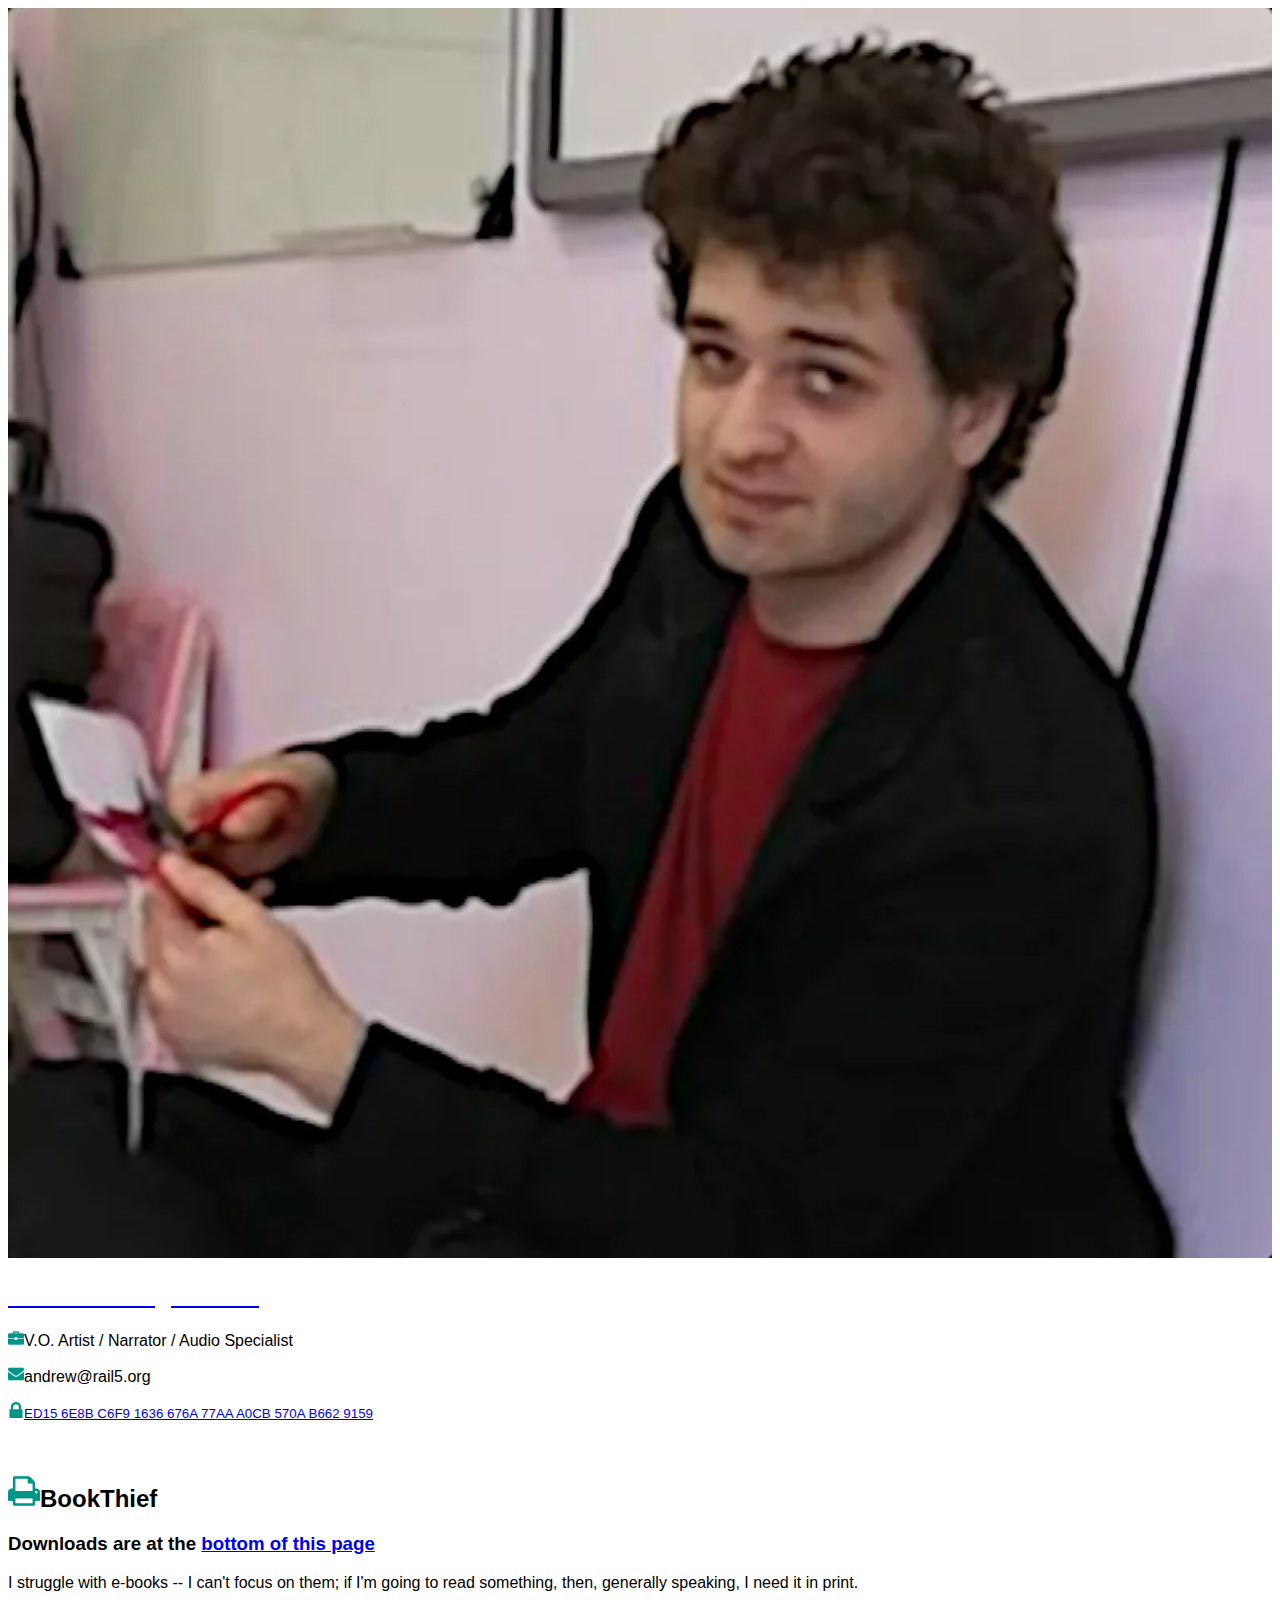
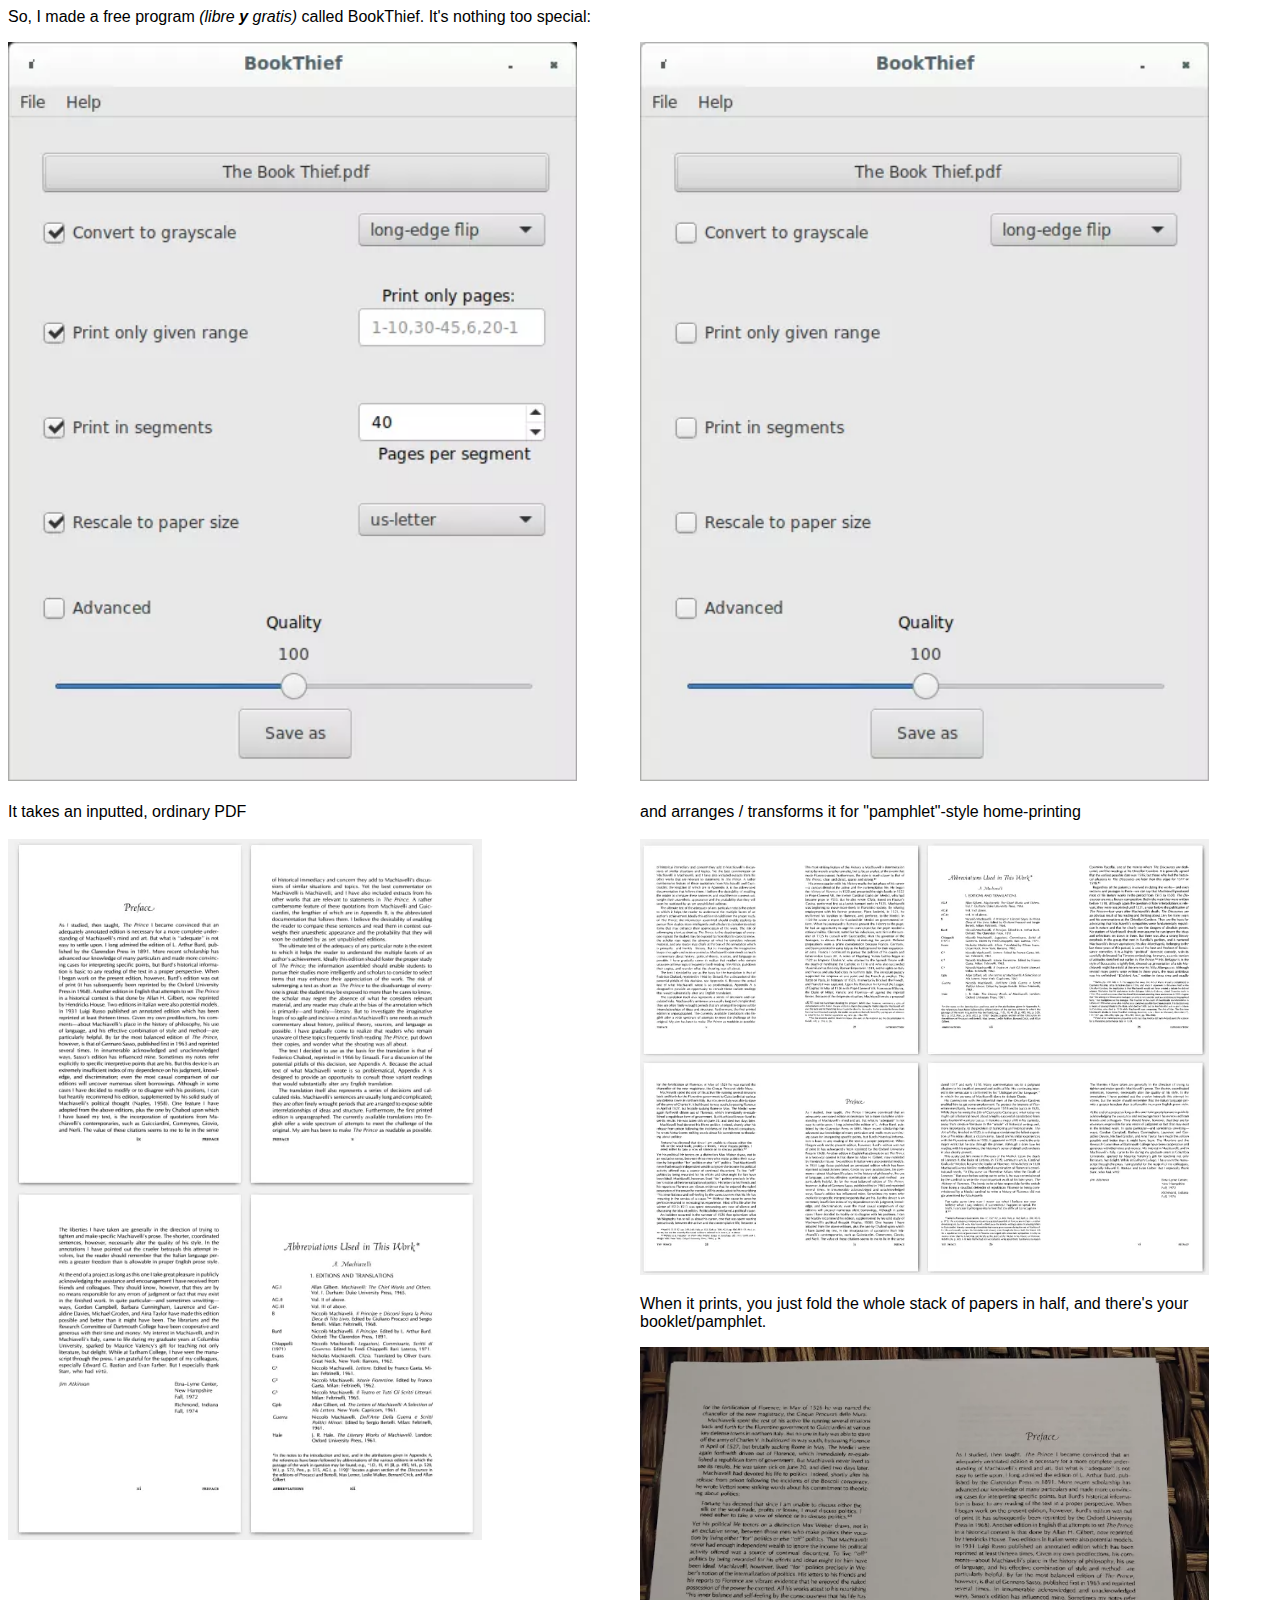
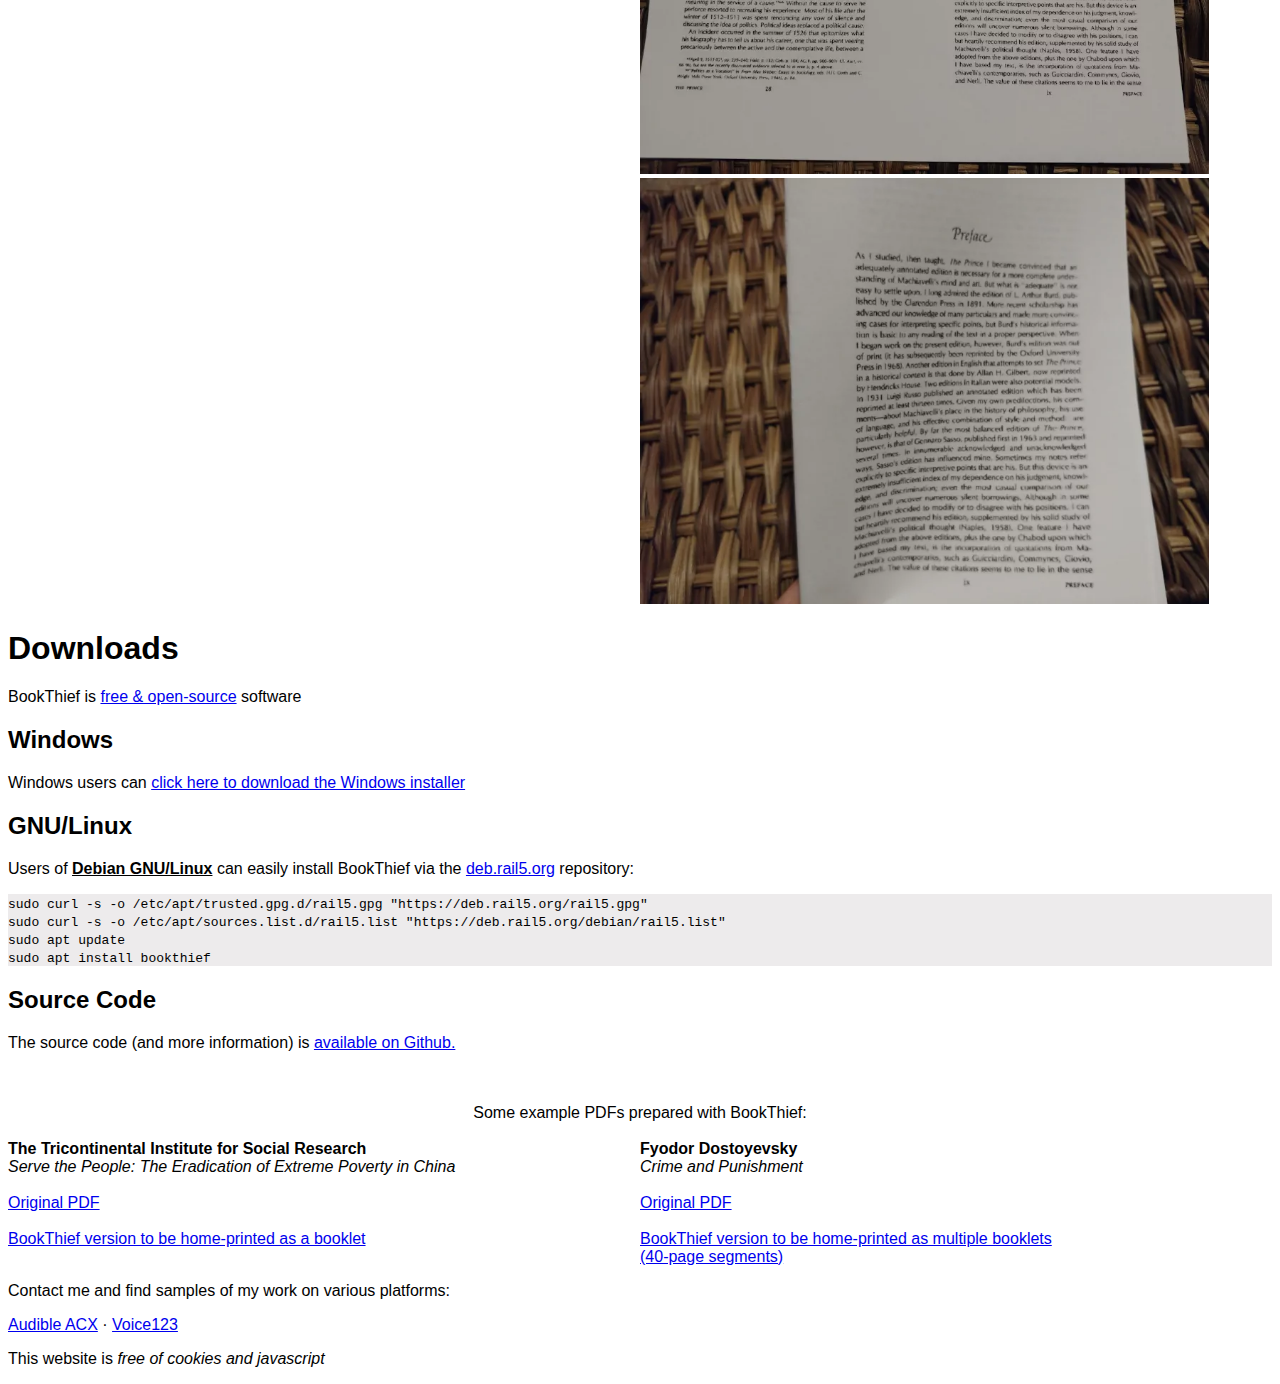
==== bookthief.html @ f64c9c20 "Clearing history" ====
<!DOCTYPE html>
<html>
<title>rail5</title>
<meta charset="UTF-8">
<meta name="viewport" content="width=device-width, initial-scale=1">
<link rel="stylesheet" href="https://rail5.org/w3.css">
<link rel='stylesheet' href='https://rail5.org/roboto.css'>
<link rel="stylesheet" href="https://rail5.org/font-awesome.min.css">
<style>
html,body,h1,h2,h3,h4,h5,h6 {font-family: "Roboto", sans-serif}

#code {
	width: 100%;
	white-space: nowrap;
	background-color: #edebec;
	overflow-x: auto;
}

</style>

<body class="w3-light-grey">

<!-- Page Container -->
<div class="w3-content w3-margin-top" style="max-width:1400px;">

  <!-- The Grid -->
  <div class="w3-row-padding">
  
	<!-- Left Column -->
	<div class="w3-third">
	
	  <div class="w3-white w3-text-grey w3-card-4">
		<div class="w3-display-container">
		  <a href="https://rail5.org"><img src="images/av.webp" style="width:100%" alt="Avatar">
		  <div class="w3-display-bottomleft w3-container w3-text-black">
			<h2><font color="#FFFFFF">Andrew S. Rightenburg</font></h2>
		  </div></a>
		</div>
		<div class="w3-container">
		  <p><img src="images/icons/briefcase.webp" width="16px" height="16px"><i class="w3-margin-right w3-large w3-text-teal"></i>V.O. Artist / Narrator / Audio Specialist</p>
		  <p><img src="images/icons/mail.webp" width="16px" height="16px"><i class="w3-margin-right w3-large w3-text-teal"></i>andrew@rail5.org</p>
		  <p><img src="images/icons/lock.webp" width="16px" height="16px"><i class="w3-margin-right w3-large w3-text-teal"></i><small><a href="pgpkey.txt">ED15 6E8B C6F9 1636 676A 77AA A0CB 570A B662 9159</a></small></p>
		</div>
	  </div><br>

	<!-- End Left Column -->
	</div>

	<!-- Right Column -->
	<div class="w3-twothird">
	
	  <div class="w3-container w3-card w3-white w3-margin-bottom">
		<h2 class="w3-text-grey w3-padding-16"><img src="images/icons/print.webp" width="32px" height="32px"><i class="w3-margin-right w3-xxlarge w3-text-teal"></i>BookThief</h2>
		<div class="w3-container">

		  <p><h3>Downloads are at the <a href="#download">bottom of this page</a></h3></p>

		  <p>I struggle with e-books -- I can't focus on them; if I'm going to read something, then, generally speaking, I need it in print.</p>
		  <p>So, I made a free program <i>(libre <strong>y</strong> gratis)</i> called BookThief. It's nothing too special:</p>
		  
		  <div style="width:50%; float:left;">
		  <img src="images/bookthief-screenshot2.webp" width="90%" height="20%">
		  </div>
		  
		  <div style="margin-left:50%;">
		  <img src="images/bookthief-screenshot1.webp" width="90%" height="20%">
	  </div>
	<br>
	  
	  <div style="width:50%; float:left;">
	  It takes an inputted, ordinary PDF<br><br>
	  <img src="images/bookthief-before.webp" width="75%" height="20%">
		  </div>
		  
		  <div style="margin-left:50%;">
		   and arranges / transforms it for "pamphlet"-style home-printing<br><br>
		  <img src="images/bookthief-after.webp" width="90%" height="40%">
	  </div>
	  
	  </div>
	  <p>When it prints, you just fold the whole stack of papers in half, and there's your booklet/pamphlet.</p>
	  
	  <div style="width:50%; float:left;">
	  <img src="images/bookthief-print1.webp" width="90%" height="20%">
		  </div>
		  
		  <div style="margin-left:50%;">
		  <img src="images/bookthief-print2.webp" width="90%" height="20%">
	  </div>
	  
	  <div id="download">
	  <h1>Downloads</h1>
	  <p>BookThief is <a href="https://github.com/rail5" target="_blank">free & open-source</a> software</p>
	  
	<h2>Windows</h2>
	<p>Windows users can <a href="https://github.com/rail5/bookthief/releases/download/v11.2.3/BookThief-11.2.3-Installer.exe">click here to download the Windows installer</a></p>

	<h2>GNU/Linux</h2>
	
	<p>Users of <b><u>Debian GNU/Linux</u></b> can easily install BookThief via the <a href="https://deb.rail5.org">deb.rail5.org</a> repository:<br>
	<div id="code">
		<code>sudo curl -s -o /etc/apt/trusted.gpg.d/rail5.gpg "https://deb.rail5.org/rail5.gpg"<br>
		sudo curl -s -o /etc/apt/sources.list.d/rail5.list "https://deb.rail5.org/debian/rail5.list"<br>
		sudo apt update<br>
		sudo apt install bookthief</code>
	</div>
	</p>
	
	<h2>Source Code</h2>
	
	<p>The source code (and more information) is <a href="https://github.com/rail5/bookthief">available on Github.</a></p>
	
	</div>
	<br><br>
	<div align="center">Some example PDFs prepared with BookThief:</div><br>
		<div style="width:50%; float:left;">
		<b>The Tricontinental Institute for Social Research</b><br>
		<i>Serve the People: The Eradication of Extreme Poverty in China</i><br><br>
		<a href="https://rail5.org/bt/20210719_Study-Alleviation-of-poverty_EN_Web-1.pdf">Original PDF</a><br><br><a href="https://rail5.org/bt/bt-tricontinental-study.pdf">BookThief version to be home-printed as a booklet</a>
	</div>
									 
	<div style="margin-left:50%;">

	  <b>Fyodor Dostoyevsky</b><br>
	  <i>Crime and Punishment</i><br><br>
	  <a href="https://rail5.org/bt/crime-and-punishment.pdf">Original PDF</a><br><br><a href="https://rail5.org/bt/bookthief-crime and punishment.zip">BookThief version to be home-printed as multiple booklets<br>(40-page segments)</a></div>

	</div>


	  </div>




	  </div>


	</div>
	<!-- End Right Column -->

	
  <!-- End Grid -->
  </div>
  
  <!-- End Page Container -->
</div>

<footer class="w3-container w3-teal w3-center w3-margin-top">
  <p>Contact me and find samples of my work on various platforms:</p>
  <a href="https://www.acx.com/narrator?p=A2EKKHAI6O4BQQ" target="_blank">Audible ACX</a> &middot; <a href="https://voice123.com/voice-actor/andrewrightenburg" target="_blank">Voice123</a>
  <p>This website is <i>free of cookies and javascript</i></p>
</footer>

</body>
</html>
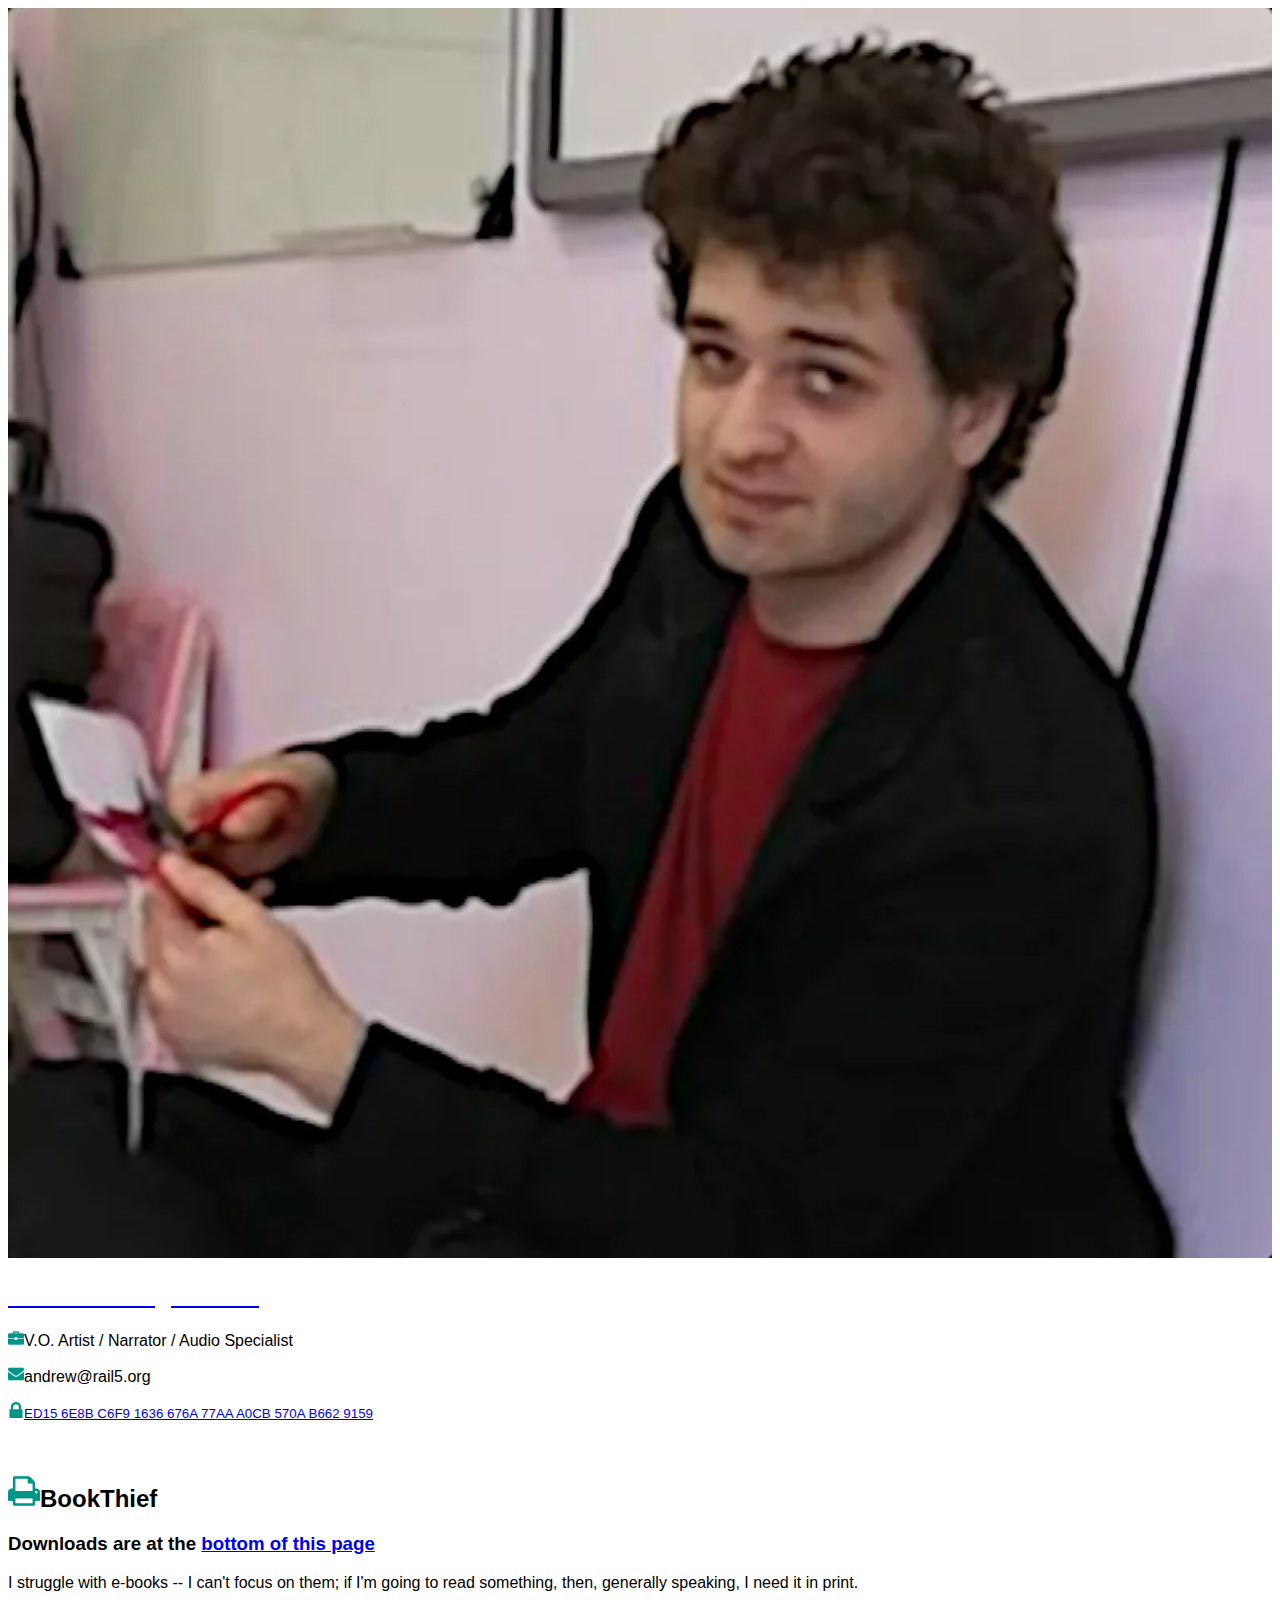
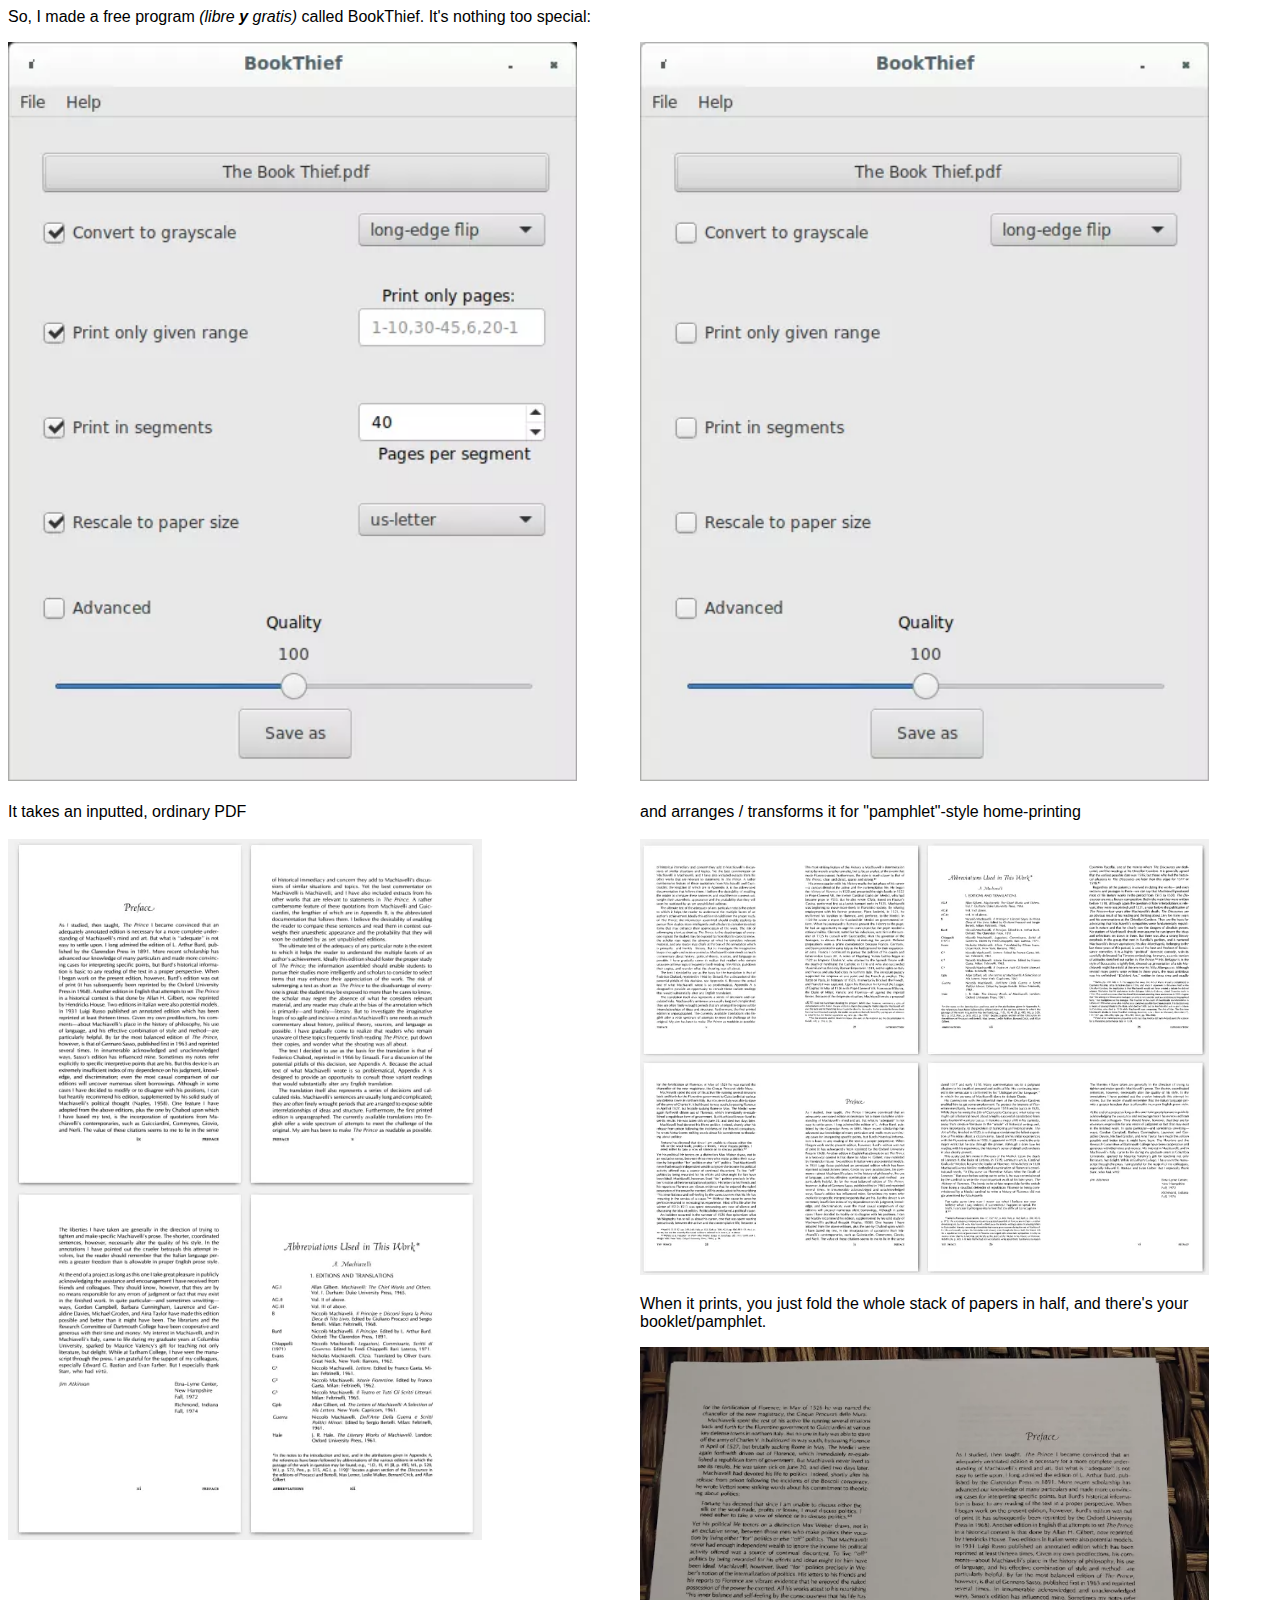
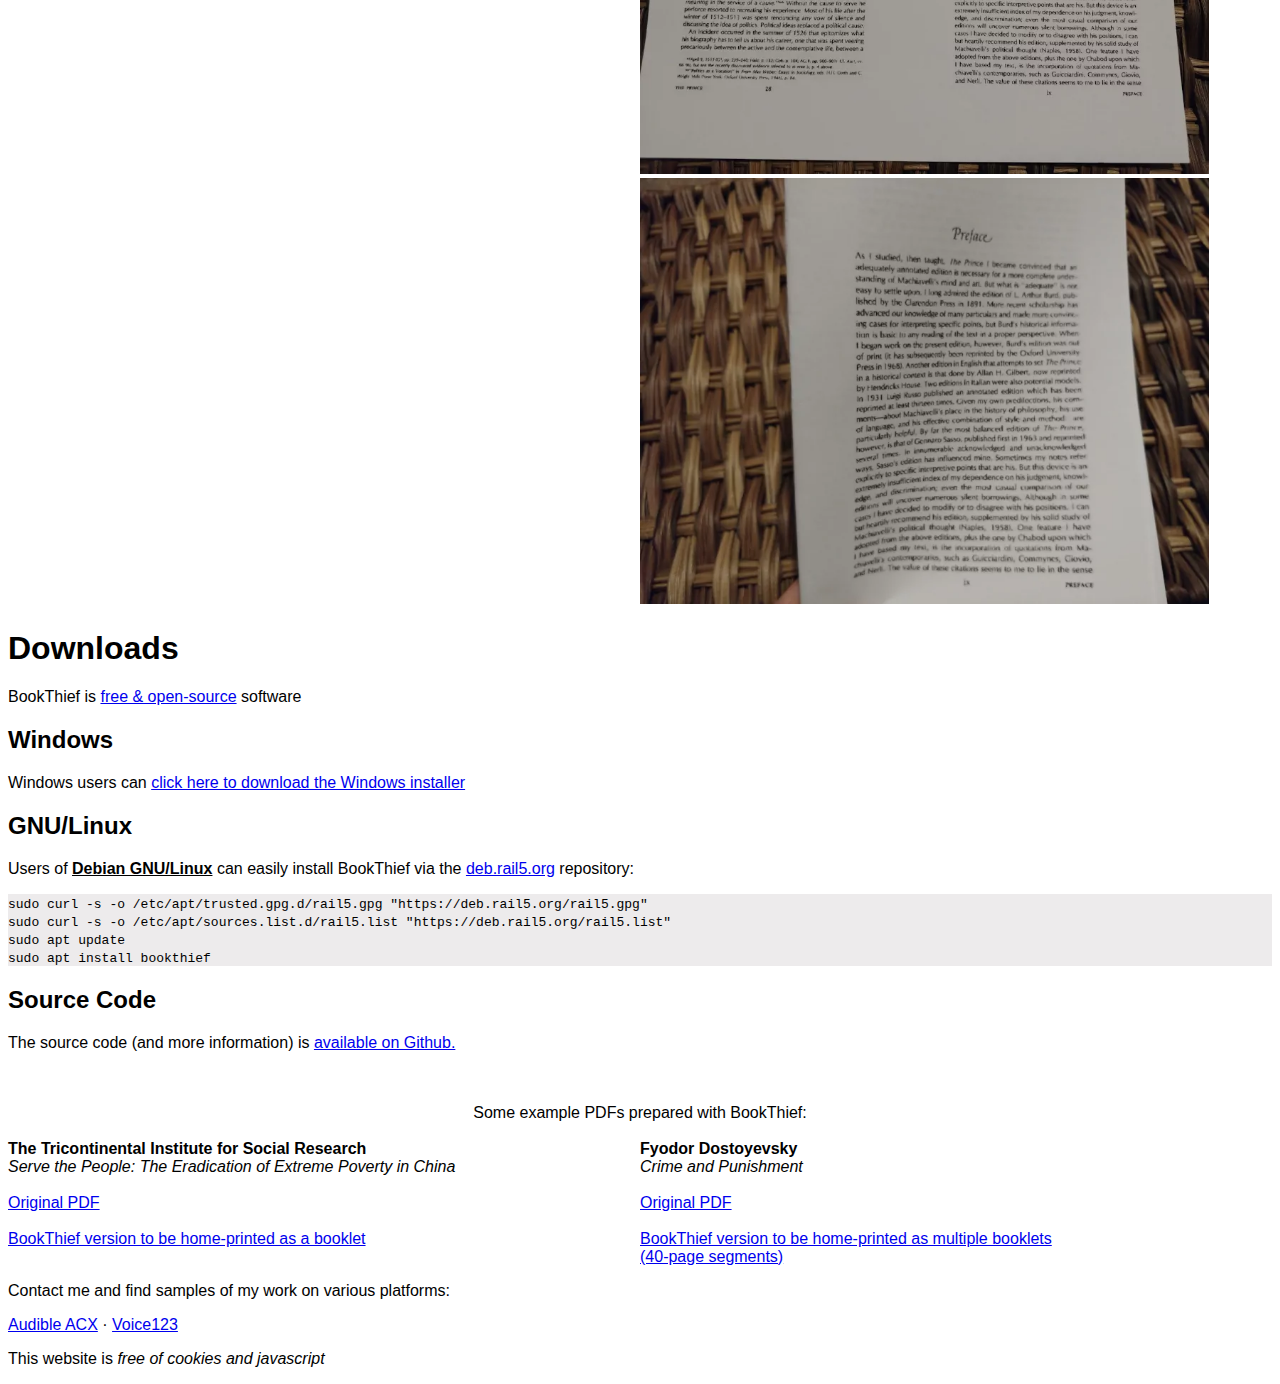
==== commit a872cfcf: "Updated list link" ====
--- a/bookthief.html
+++ b/bookthief.html
@@ -100,7 +100,7 @@
 	<p>Users of <b><u>Debian GNU/Linux</u></b> can easily install BookThief via the <a href="https://deb.rail5.org">deb.rail5.org</a> repository:<br>
 	<div id="code">
 		<code>sudo curl -s -o /etc/apt/trusted.gpg.d/rail5.gpg "https://deb.rail5.org/rail5.gpg"<br>
-		sudo curl -s -o /etc/apt/sources.list.d/rail5.list "https://deb.rail5.org/debian/rail5.list"<br>
+		sudo curl -s -o /etc/apt/sources.list.d/rail5.list "https://deb.rail5.org/rail5.list"<br>
 		sudo apt update<br>
 		sudo apt install bookthief</code>
 	</div>
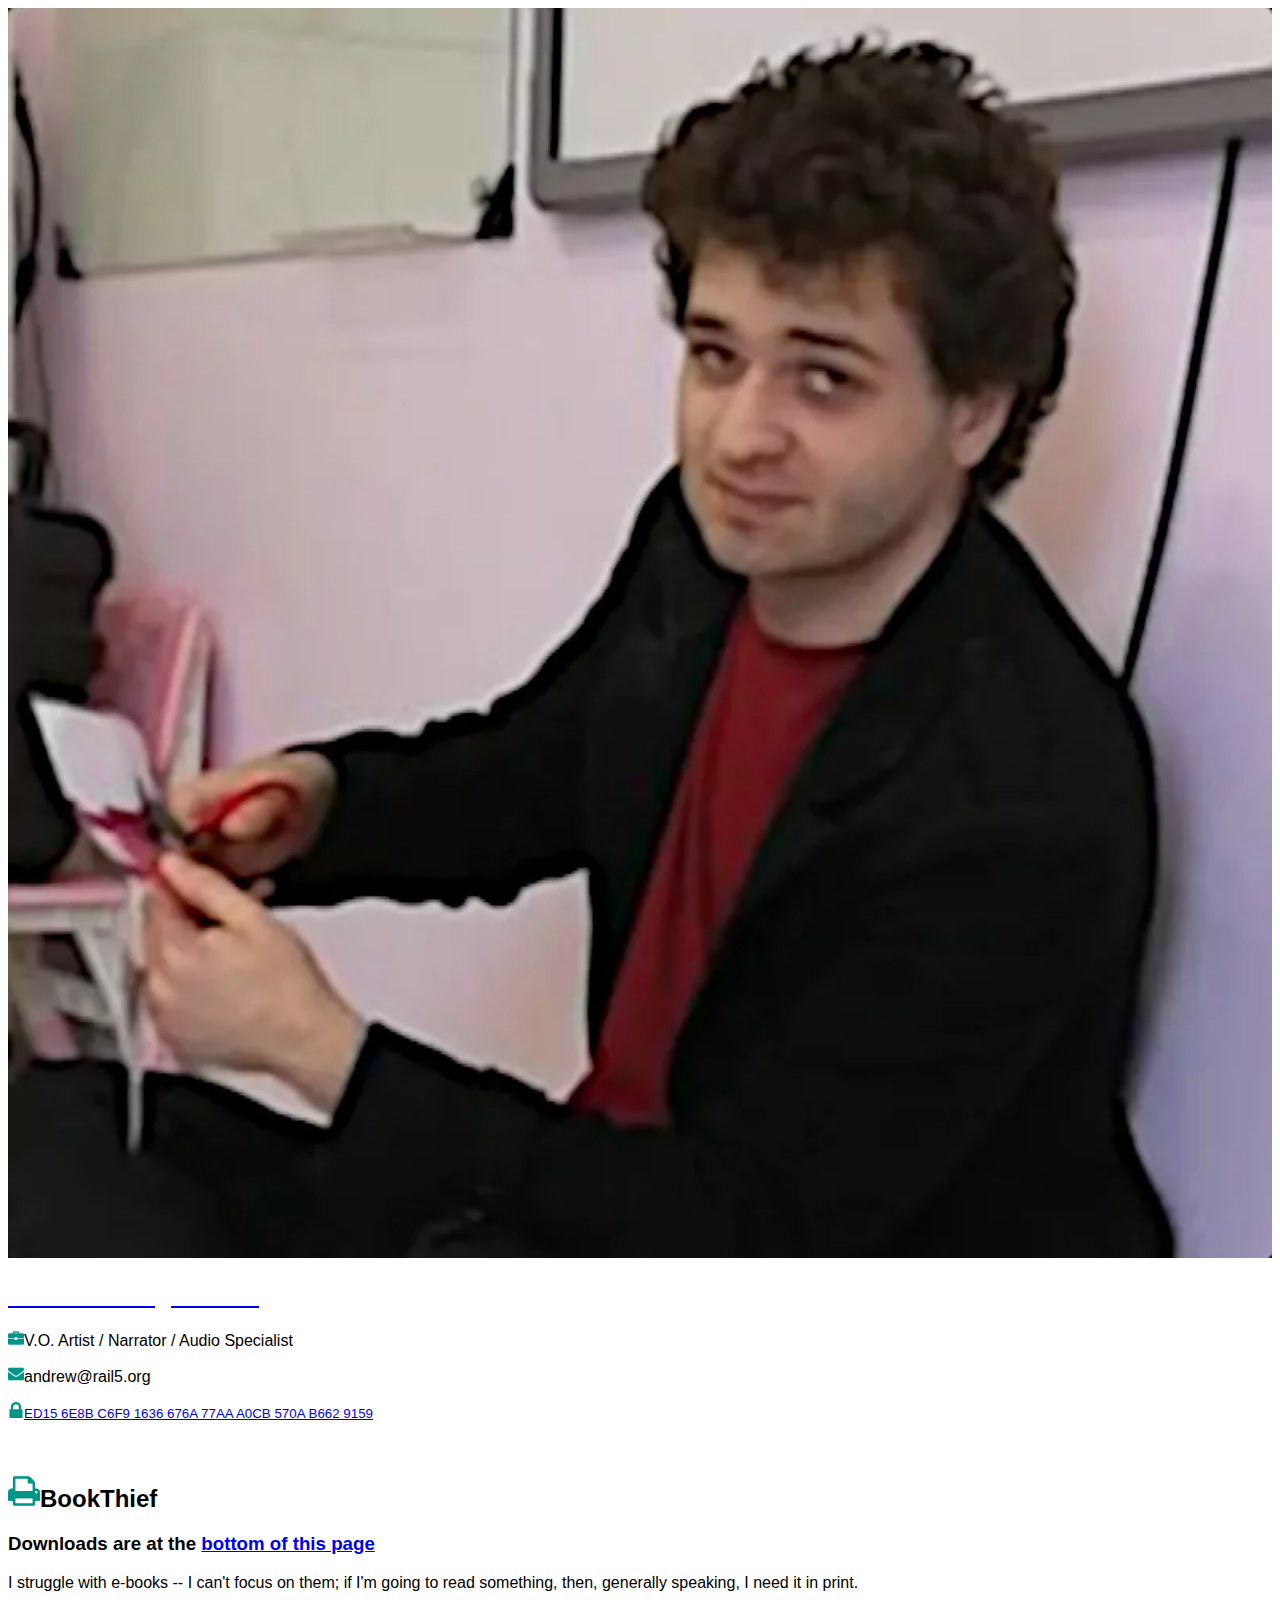
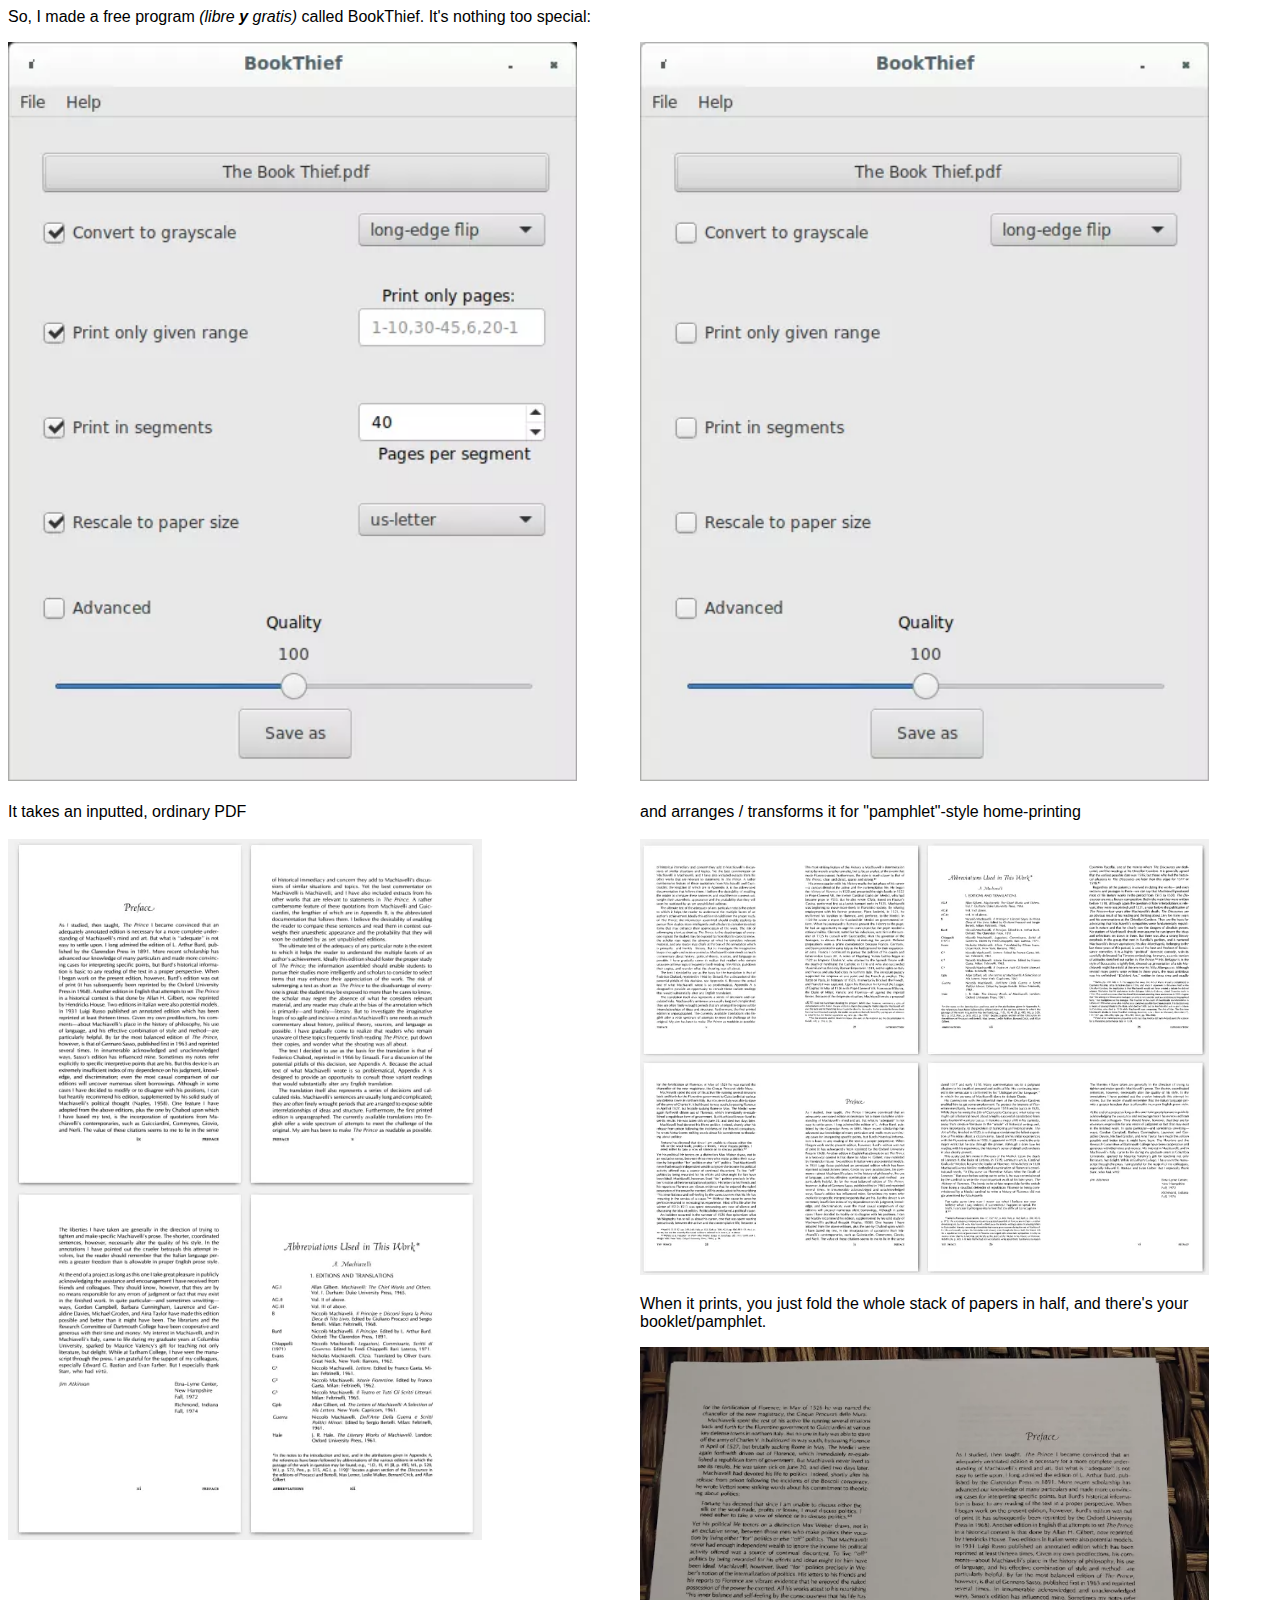
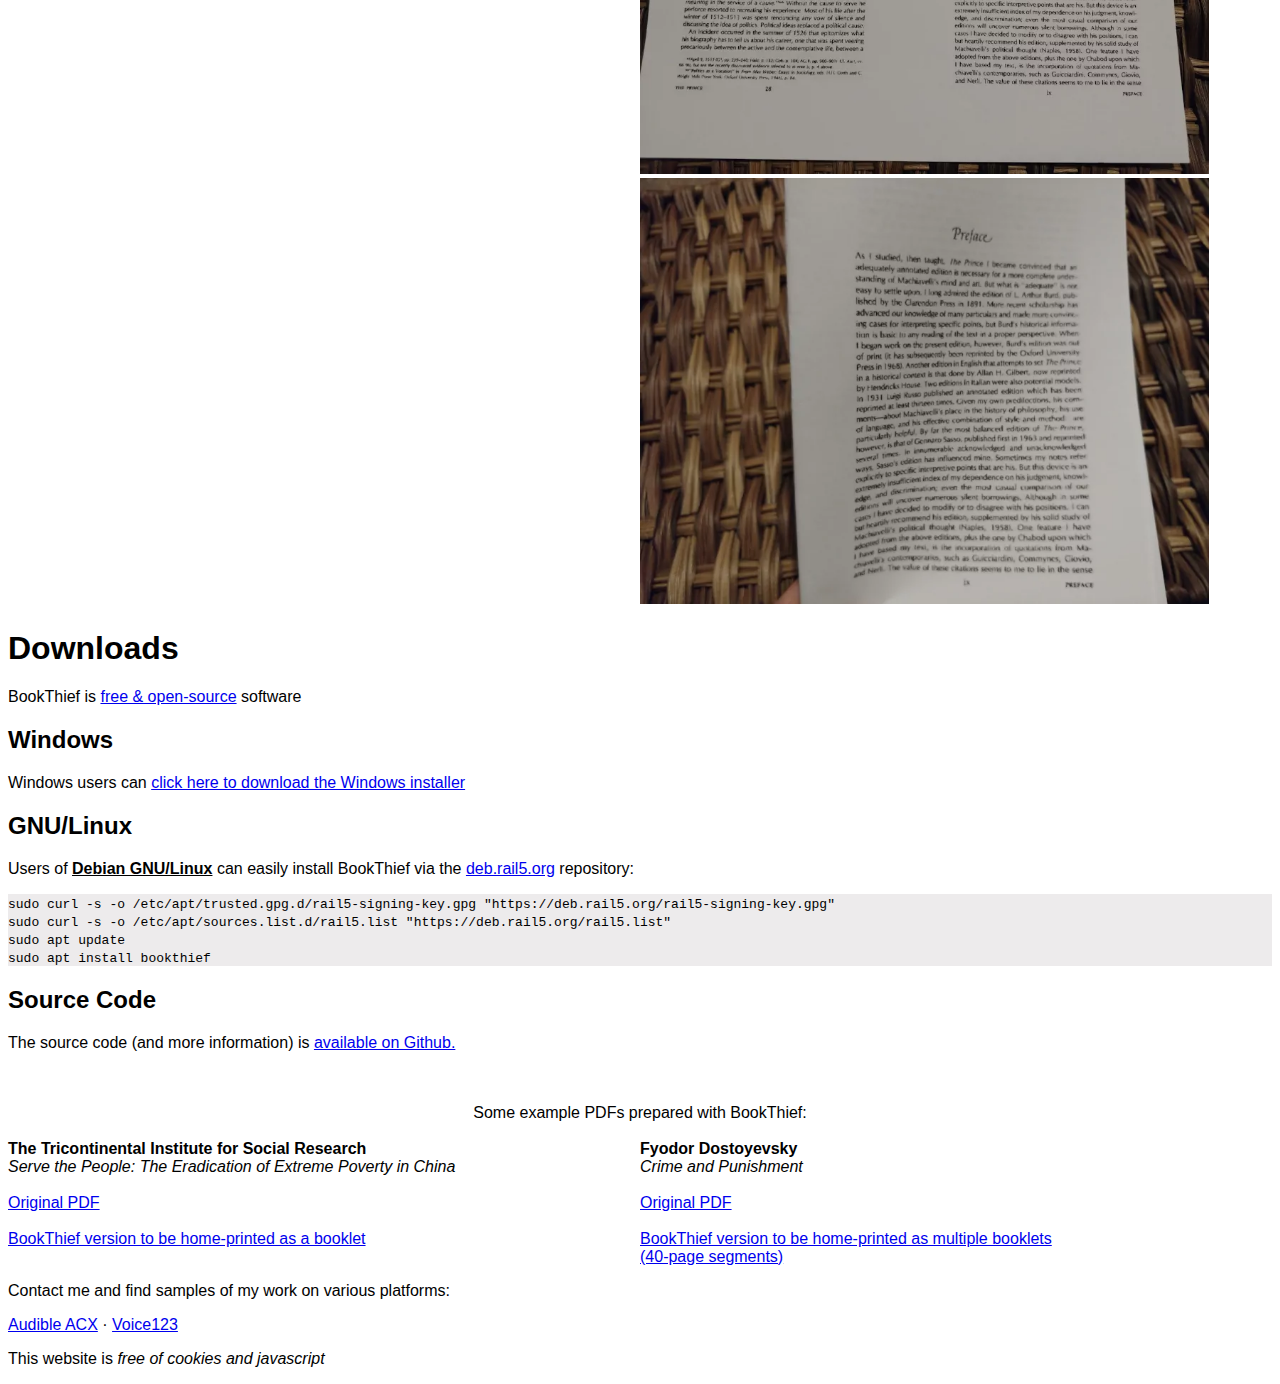
==== commit 04bcbb70: "Updated install instructions for bookthief" ====
--- a/bookthief.html
+++ b/bookthief.html
@@ -99,7 +99,7 @@
 	
 	<p>Users of <b><u>Debian GNU/Linux</u></b> can easily install BookThief via the <a href="https://deb.rail5.org">deb.rail5.org</a> repository:<br>
 	<div id="code">
-		<code>sudo curl -s -o /etc/apt/trusted.gpg.d/rail5.gpg "https://deb.rail5.org/rail5.gpg"<br>
+		<code>sudo curl -s -o /etc/apt/trusted.gpg.d/rail5-signing-key.gpg "https://deb.rail5.org/rail5-signing-key.gpg"<br>
 		sudo curl -s -o /etc/apt/sources.list.d/rail5.list "https://deb.rail5.org/rail5.list"<br>
 		sudo apt update<br>
 		sudo apt install bookthief</code>
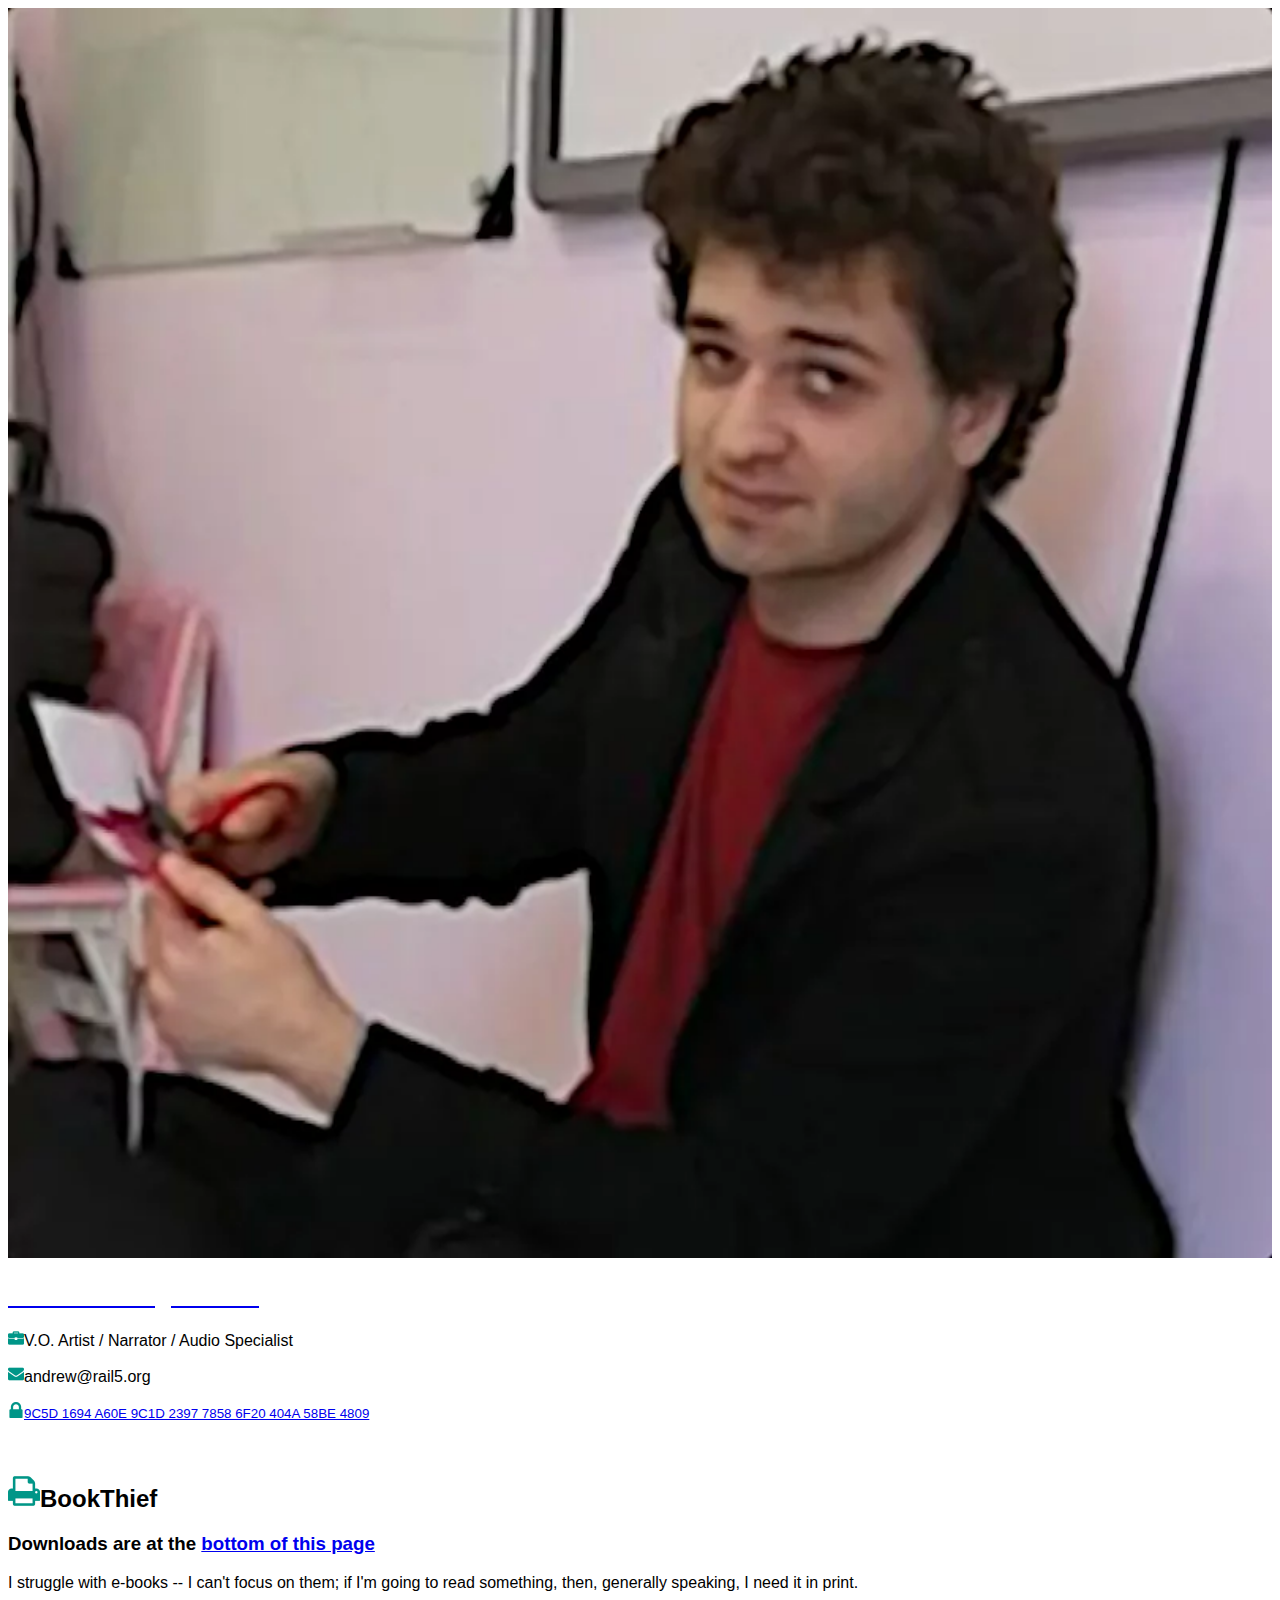
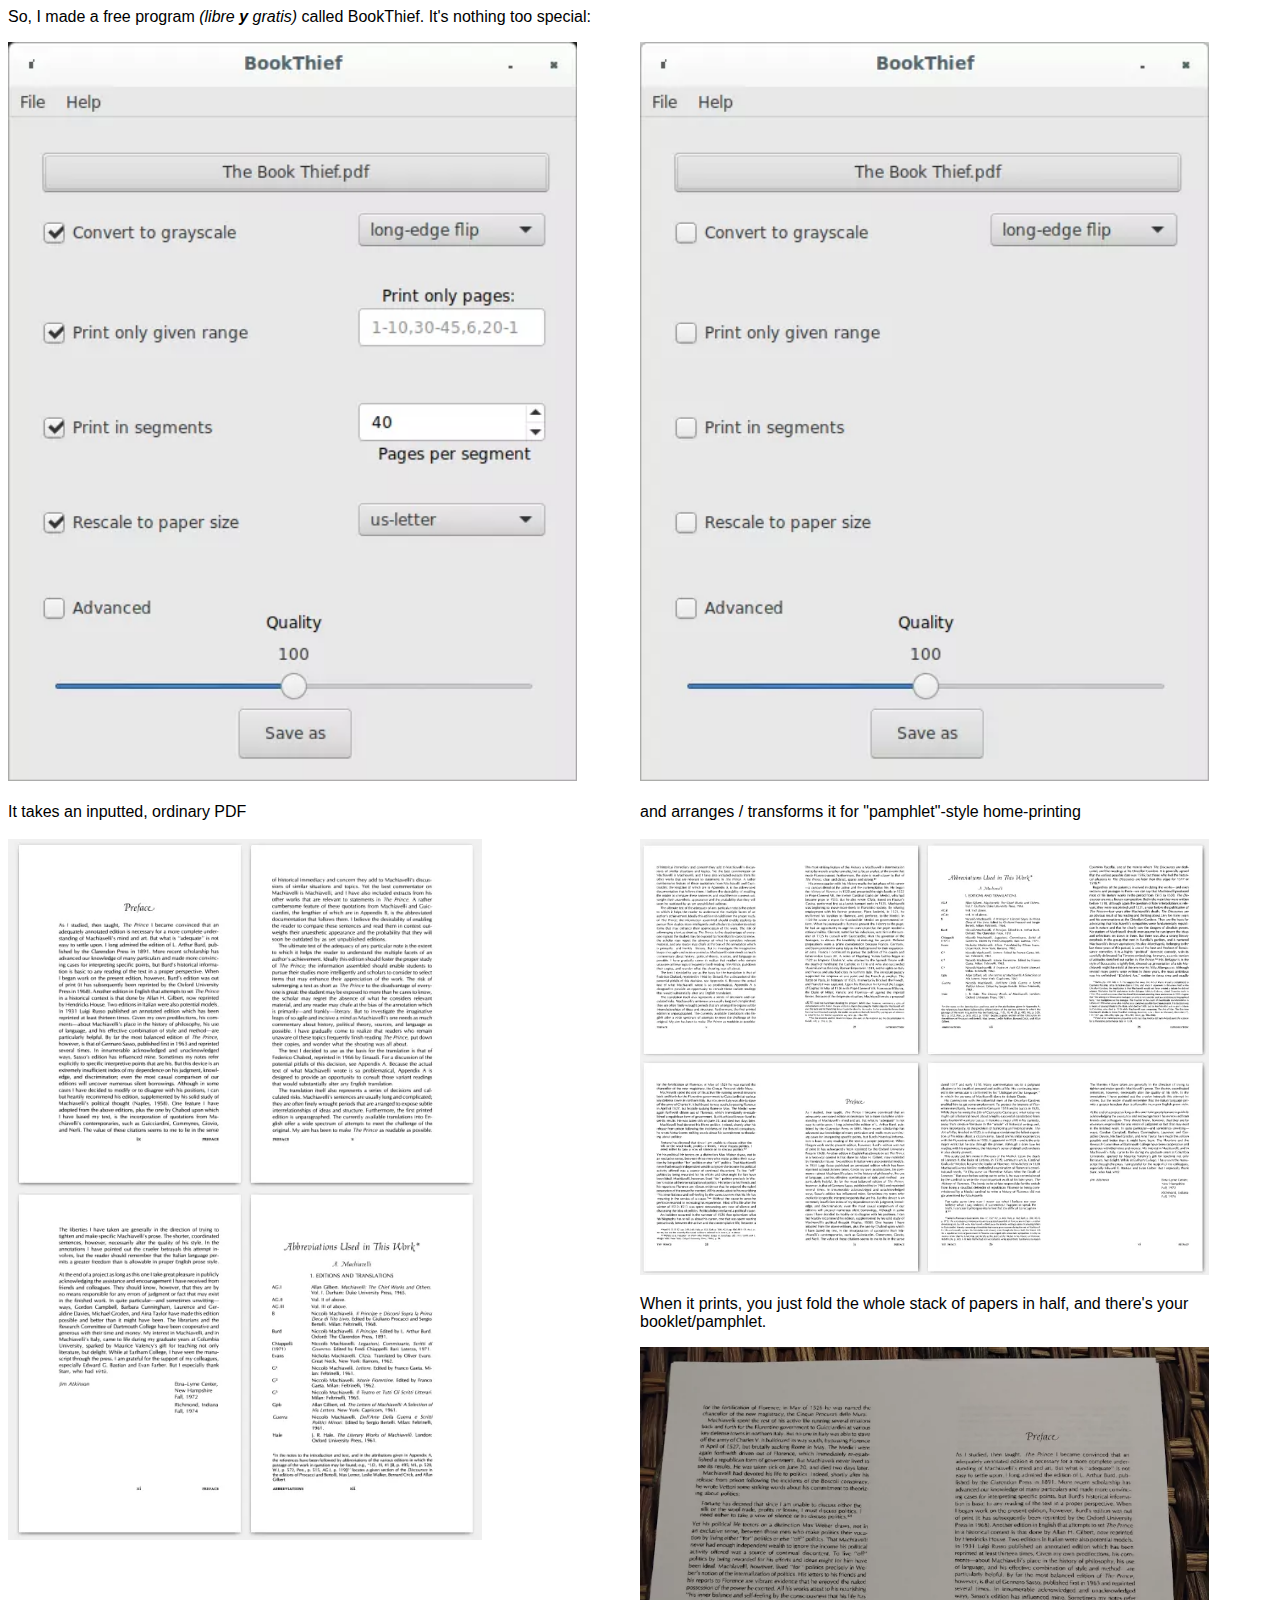
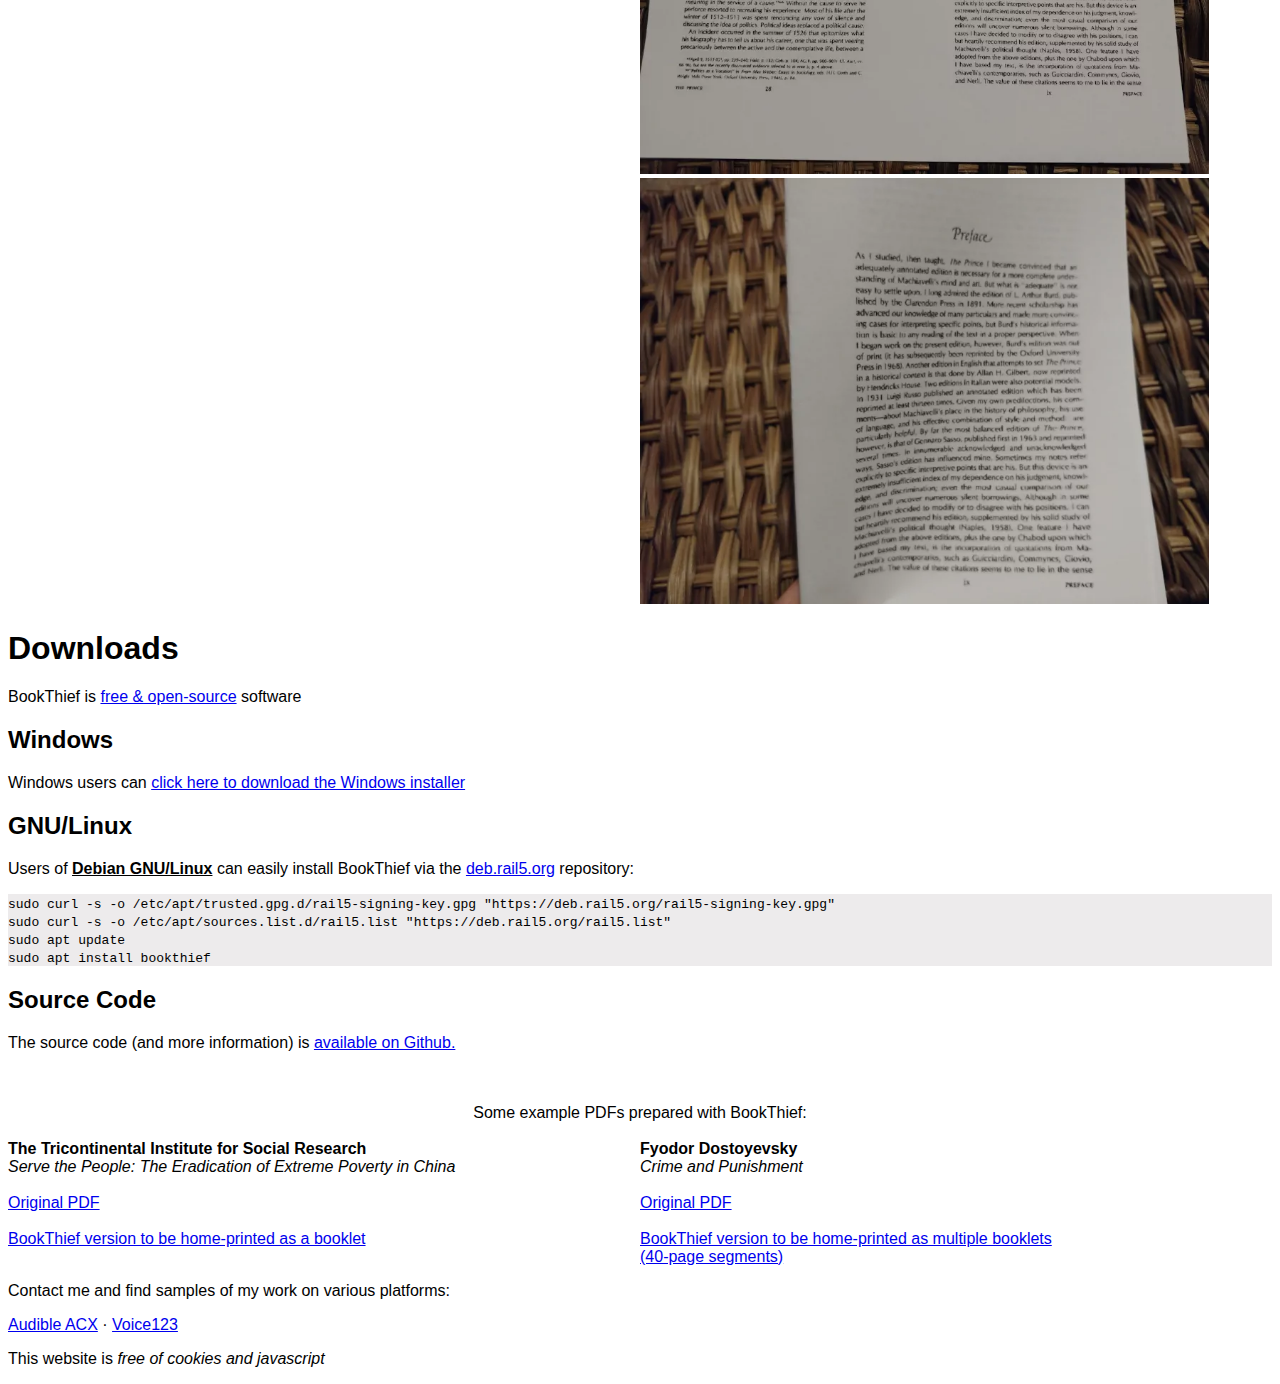
==== commit 4a15180f: "Updated PGP key" ====
--- a/bookthief.html
+++ b/bookthief.html
@@ -23,25 +23,25 @@
 <!-- Page Container -->
 <div class="w3-content w3-margin-top" style="max-width:1400px;">
 
-  <!-- The Grid -->
-  <div class="w3-row-padding">
-  
+	<!-- The Grid -->
+	<div class="w3-row-padding">
+	
 	<!-- Left Column -->
 	<div class="w3-third">
 	
-	  <div class="w3-white w3-text-grey w3-card-4">
+		<div class="w3-white w3-text-grey w3-card-4">
 		<div class="w3-display-container">
-		  <a href="https://rail5.org"><img src="images/av.webp" style="width:100%" alt="Avatar">
-		  <div class="w3-display-bottomleft w3-container w3-text-black">
+			<a href="https://rail5.org"><img src="images/av.webp" style="width:100%" alt="Avatar">
+			<div class="w3-display-bottomleft w3-container w3-text-black">
 			<h2><font color="#FFFFFF">Andrew S. Rightenburg</font></h2>
-		  </div></a>
+			</div></a>
 		</div>
 		<div class="w3-container">
-		  <p><img src="images/icons/briefcase.webp" width="16px" height="16px"><i class="w3-margin-right w3-large w3-text-teal"></i>V.O. Artist / Narrator / Audio Specialist</p>
-		  <p><img src="images/icons/mail.webp" width="16px" height="16px"><i class="w3-margin-right w3-large w3-text-teal"></i>andrew@rail5.org</p>
-		  <p><img src="images/icons/lock.webp" width="16px" height="16px"><i class="w3-margin-right w3-large w3-text-teal"></i><small><a href="pgpkey.txt">ED15 6E8B C6F9 1636 676A 77AA A0CB 570A B662 9159</a></small></p>
+			<p><img src="images/icons/briefcase.webp" width="16px" height="16px"><i class="w3-margin-right w3-large w3-text-teal"></i>V.O. Artist / Narrator / Audio Specialist</p>
+			<p><img src="images/icons/mail.webp" width="16px" height="16px"><i class="w3-margin-right w3-large w3-text-teal"></i>andrew@rail5.org</p>
+			<p><img src="images/icons/lock.webp" width="16px" height="16px"><i class="w3-margin-right w3-large w3-text-teal"></i><small><a href="pgpkey.txt">9C5D 1694 A60E 9C1D 2397 7858 6F20 404A 58BE 4809</a></small></p>
 		</div>
-	  </div><br>
+		</div><br>
 
 	<!-- End Left Column -->
 	</div>
@@ -49,49 +49,49 @@
 	<!-- Right Column -->
 	<div class="w3-twothird">
 	
-	  <div class="w3-container w3-card w3-white w3-margin-bottom">
+		<div class="w3-container w3-card w3-white w3-margin-bottom">
 		<h2 class="w3-text-grey w3-padding-16"><img src="images/icons/print.webp" width="32px" height="32px"><i class="w3-margin-right w3-xxlarge w3-text-teal"></i>BookThief</h2>
 		<div class="w3-container">
 
-		  <p><h3>Downloads are at the <a href="#download">bottom of this page</a></h3></p>
+			<p><h3>Downloads are at the <a href="#download">bottom of this page</a></h3></p>
 
-		  <p>I struggle with e-books -- I can't focus on them; if I'm going to read something, then, generally speaking, I need it in print.</p>
-		  <p>So, I made a free program <i>(libre <strong>y</strong> gratis)</i> called BookThief. It's nothing too special:</p>
-		  
-		  <div style="width:50%; float:left;">
-		  <img src="images/bookthief-screenshot2.webp" width="90%" height="20%">
-		  </div>
-		  
-		  <div style="margin-left:50%;">
-		  <img src="images/bookthief-screenshot1.webp" width="90%" height="20%">
-	  </div>
+			<p>I struggle with e-books -- I can't focus on them; if I'm going to read something, then, generally speaking, I need it in print.</p>
+			<p>So, I made a free program <i>(libre <strong>y</strong> gratis)</i> called BookThief. It's nothing too special:</p>
+			
+			<div style="width:50%; float:left;">
+			<img src="images/bookthief-screenshot2.webp" width="90%" height="20%">
+			</div>
+			
+			<div style="margin-left:50%;">
+			<img src="images/bookthief-screenshot1.webp" width="90%" height="20%">
+		</div>
 	<br>
-	  
-	  <div style="width:50%; float:left;">
-	  It takes an inputted, ordinary PDF<br><br>
-	  <img src="images/bookthief-before.webp" width="75%" height="20%">
-		  </div>
-		  
-		  <div style="margin-left:50%;">
-		   and arranges / transforms it for "pamphlet"-style home-printing<br><br>
-		  <img src="images/bookthief-after.webp" width="90%" height="40%">
-	  </div>
-	  
-	  </div>
-	  <p>When it prints, you just fold the whole stack of papers in half, and there's your booklet/pamphlet.</p>
-	  
-	  <div style="width:50%; float:left;">
-	  <img src="images/bookthief-print1.webp" width="90%" height="20%">
-		  </div>
-		  
-		  <div style="margin-left:50%;">
-		  <img src="images/bookthief-print2.webp" width="90%" height="20%">
-	  </div>
-	  
-	  <div id="download">
-	  <h1>Downloads</h1>
-	  <p>BookThief is <a href="https://github.com/rail5" target="_blank">free & open-source</a> software</p>
-	  
+		
+		<div style="width:50%; float:left;">
+		It takes an inputted, ordinary PDF<br><br>
+		<img src="images/bookthief-before.webp" width="75%" height="20%">
+			</div>
+			
+			<div style="margin-left:50%;">
+			 and arranges / transforms it for "pamphlet"-style home-printing<br><br>
+			<img src="images/bookthief-after.webp" width="90%" height="40%">
+		</div>
+		
+		</div>
+		<p>When it prints, you just fold the whole stack of papers in half, and there's your booklet/pamphlet.</p>
+		
+		<div style="width:50%; float:left;">
+		<img src="images/bookthief-print1.webp" width="90%" height="20%">
+			</div>
+			
+			<div style="margin-left:50%;">
+			<img src="images/bookthief-print2.webp" width="90%" height="20%">
+		</div>
+		
+		<div id="download">
+		<h1>Downloads</h1>
+		<p>BookThief is <a href="https://github.com/rail5" target="_blank">free & open-source</a> software</p>
+		
 	<h2>Windows</h2>
 	<p>Windows users can <a href="https://github.com/rail5/bookthief/releases/download/v11.2.3/BookThief-11.2.3-Installer.exe">click here to download the Windows installer</a></p>
 
@@ -121,35 +121,35 @@
 									 
 	<div style="margin-left:50%;">
 
-	  <b>Fyodor Dostoyevsky</b><br>
-	  <i>Crime and Punishment</i><br><br>
-	  <a href="https://rail5.org/bt/crime-and-punishment.pdf">Original PDF</a><br><br><a href="https://rail5.org/bt/bookthief-crime and punishment.zip">BookThief version to be home-printed as multiple booklets<br>(40-page segments)</a></div>
+		<b>Fyodor Dostoyevsky</b><br>
+		<i>Crime and Punishment</i><br><br>
+		<a href="https://rail5.org/bt/crime-and-punishment.pdf">Original PDF</a><br><br><a href="https://rail5.org/bt/bookthief-crime and punishment.zip">BookThief version to be home-printed as multiple booklets<br>(40-page segments)</a></div>
 
 	</div>
 
 
-	  </div>
+		</div>
 
 
 
 
-	  </div>
+		</div>
 
 
 	</div>
 	<!-- End Right Column -->
 
 	
-  <!-- End Grid -->
-  </div>
-  
-  <!-- End Page Container -->
+	<!-- End Grid -->
+	</div>
+	
+	<!-- End Page Container -->
 </div>
 
 <footer class="w3-container w3-teal w3-center w3-margin-top">
-  <p>Contact me and find samples of my work on various platforms:</p>
-  <a href="https://www.acx.com/narrator?p=A2EKKHAI6O4BQQ" target="_blank">Audible ACX</a> &middot; <a href="https://voice123.com/voice-actor/andrewrightenburg" target="_blank">Voice123</a>
-  <p>This website is <i>free of cookies and javascript</i></p>
+	<p>Contact me and find samples of my work on various platforms:</p>
+	<a href="https://www.acx.com/narrator?p=A2EKKHAI6O4BQQ" target="_blank">Audible ACX</a> &middot; <a href="https://voice123.com/voice-actor/andrewrightenburg" target="_blank">Voice123</a>
+	<p>This website is <i>free of cookies and javascript</i></p>
 </footer>
 
 </body>
